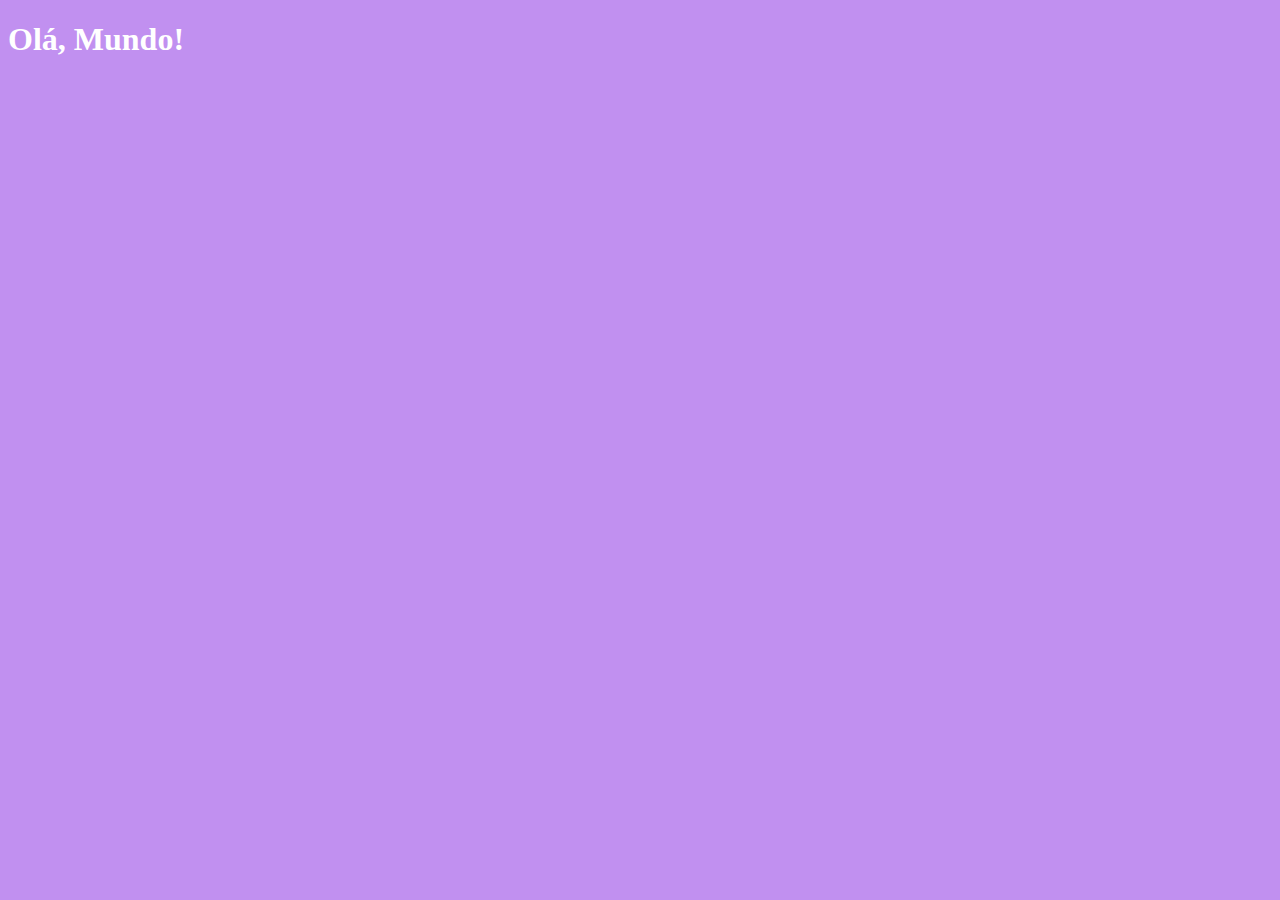
==== index.html @ 0e4ac5c3 "criando novo repositório" ====
<!DOCTYPE html>
<html lang="pt-br">
<head>
    <meta charset="UTF-8">
    <meta name="viewport" content="width=device-width, initial-scale=1.0">
    <title>Projeto Login</title>
    <link rel="stylesheet" href="estilos/style.css">
</head>
<body>
    <h1>Olá, Mundo!</h1>
</body>
</html>
---- estilos/style.css ----
@charset "UTF-8";

body {
    background-color: rgba(137, 43, 226, 0.521);
    color: white;
}
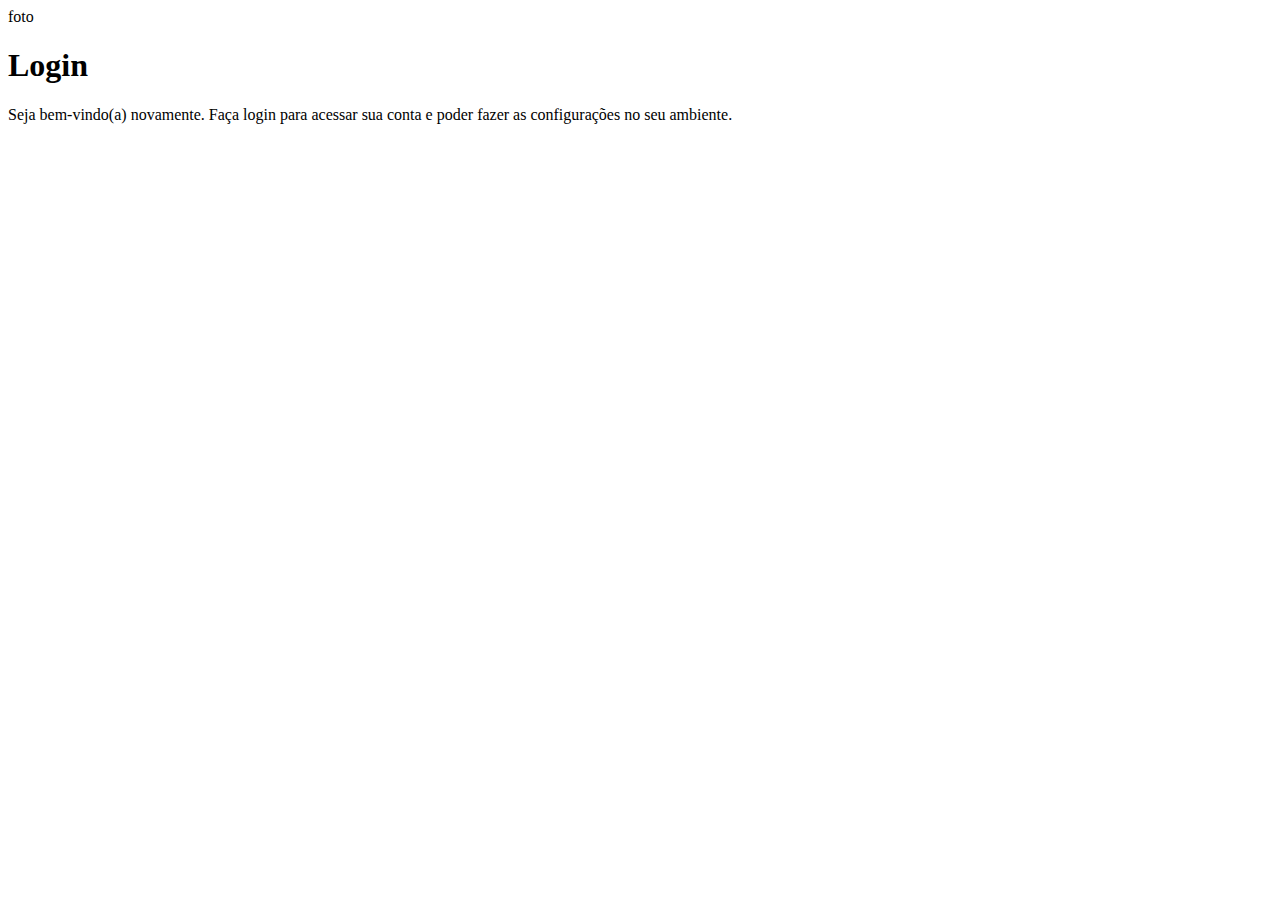
==== commit 387fb8ce: "estritira do projeto criada" ====
--- a/index.html
+++ b/index.html
@@ -7,6 +7,19 @@
     <link rel="stylesheet" href="estilos/style.css">
 </head>
 <body>
-    <h1>Olá, Mundo!</h1>
+    <main>
+        <section id="login">
+            <div id="iamgem">
+                foto
+            </div>
+            <div id="formulario">
+                <h1>Login</h1>
+                <p>Seja bem-vindo(a) novamente. Faça login para acessar sua conta e poder fazer as configurações no seu ambiente.</p>
+                <form action="login.php" method="post">
+                    
+                </form>
+            </div>
+        </section>
+    </main>
 </body>
 </html>--- a/estilos/style.css
+++ b/estilos/style.css
@@ -1,6 +1,9 @@
 @charset "UTF-8";
 
-body {
-    background-color: rgba(137, 43, 226, 0.521);
-    color: white;
-}
+/* 
+    Paleta de cores 
+    Verde: #49a09d
+    Lilás: #5f2c82
+*/
+
+
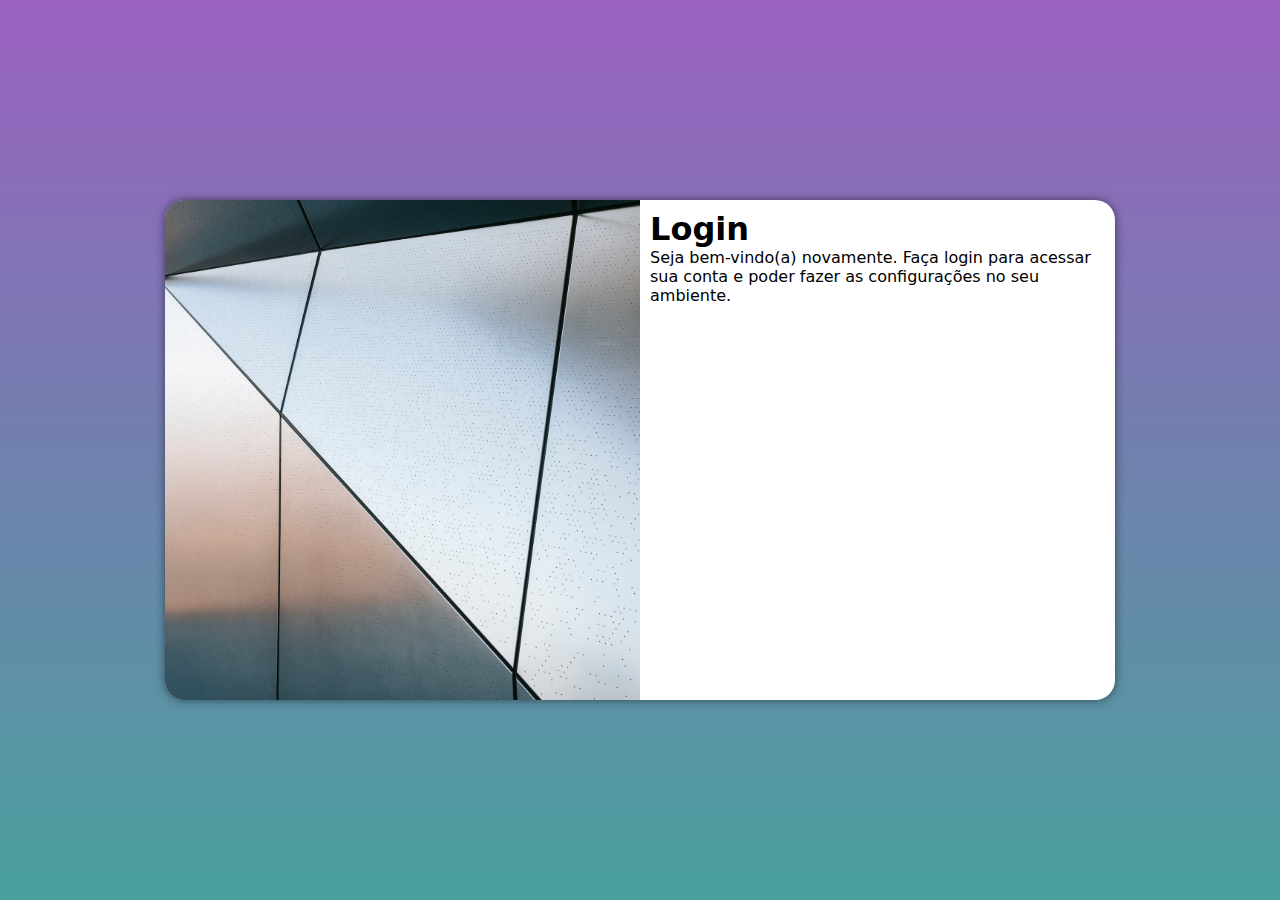
==== commit be2fd5f2: "media query para outras telas" ====
--- a/index.html
+++ b/index.html
@@ -5,18 +5,19 @@
     <meta name="viewport" content="width=device-width, initial-scale=1.0">
     <title>Projeto Login</title>
     <link rel="stylesheet" href="estilos/style.css">
+    <link rel="stylesheet" href="estilos/media-query.css">
 </head>
 <body>
     <main>
         <section id="login">
-            <div id="iamgem">
-                foto
+            <div id="imagem">
+                <!-- Aqui vai a imagem no CSS -->
             </div>
             <div id="formulario">
                 <h1>Login</h1>
                 <p>Seja bem-vindo(a) novamente. Faça login para acessar sua conta e poder fazer as configurações no seu ambiente.</p>
                 <form action="login.php" method="post">
-                    
+
                 </form>
             </div>
         </section>
--- a/estilos/style.css
+++ b/estilos/style.css
@@ -3,7 +3,56 @@
 /* 
     Paleta de cores 
     Verde: #49a09d
-    Lilás: #5f2c82
+    Lilás: #9a61c0
 */
 
+* {
+    font-family: system-ui, -apple-system, BlinkMacSystemFont, 'Segoe UI', Roboto, Oxygen, Ubuntu, Cantarell, 'Open Sans', 'Helvetica Neue', sans-serif;
+    padding: 0px;
+    margin: 0px;
+    box-sizing: border-box;
+}
 
+body, html {
+    background-color: #9a61c0;
+    height: 100vh;
+    width: 100vw;
+}
+
+main {
+    position: relative;
+    height: 100vh;
+    width: 100vw;
+}
+
+section#login {
+    position: absolute;
+    top: 50%;
+    left: 50%;
+    transform: translate(-50%, -50%);
+    overflow: hidden;
+
+    background-color: white;
+    width: 250px;
+    height: 500px;
+    border-radius: 20px;
+    box-shadow: 0px 0px 10px rgba(0, 0, 0, 0.521);
+
+    transition: width 0.3s, height 0.3s;
+    transition-timing-function: ease;
+}
+
+section#login > div#imagem {
+    display: block;
+    background: #9a61c0 url(../imagens/metal.jpg);
+    background-size: cover;
+    background-position: right bottom;
+    height: 200px;
+}
+
+section#login > div#formulario {
+    display: block;
+    padding: 10px;
+
+}
+
--- a/estilos/media-query.css
+++ b/estilos/media-query.css
@@ -0,0 +1,51 @@
+@charset "UTF-8";
+
+/* Typical Device Breakpoints 
+------------------------------
+Pequenas telas: até 600px
+Celular: de 600px até 768px
+Tablet: de 768px até 992px
+Desktop: de 992px até 1200px
+Grandes tleas: acima de 1200px
+*/
+
+@media screen and (min-width: 768px) and (max-width: 992px) {
+    body{
+        background-image: linear-gradient(to top, #49a09d, #9a61c0);
+    }
+    section#login {
+        width: 80vw;
+    }
+
+
+section#login > div#imagem {
+    float: left;
+    width: 30%;
+    height: 100%;
+    }
+
+section#login > div#formulario {
+    float: right;
+    width: 70%;
+    }
+}
+
+@media screen and (min-width: 992px) {
+    body{
+        background-image: linear-gradient(to top, #49a09d, #9a61c0);
+    }
+    section#login {
+        width: 950px;
+    }
+
+    section#login > div#imagem {
+        float: left;
+        width: 50%;
+        height: 100%;
+    }
+
+    section#login > div#formulario {
+        float: right;
+        width: 50%;
+    }
+}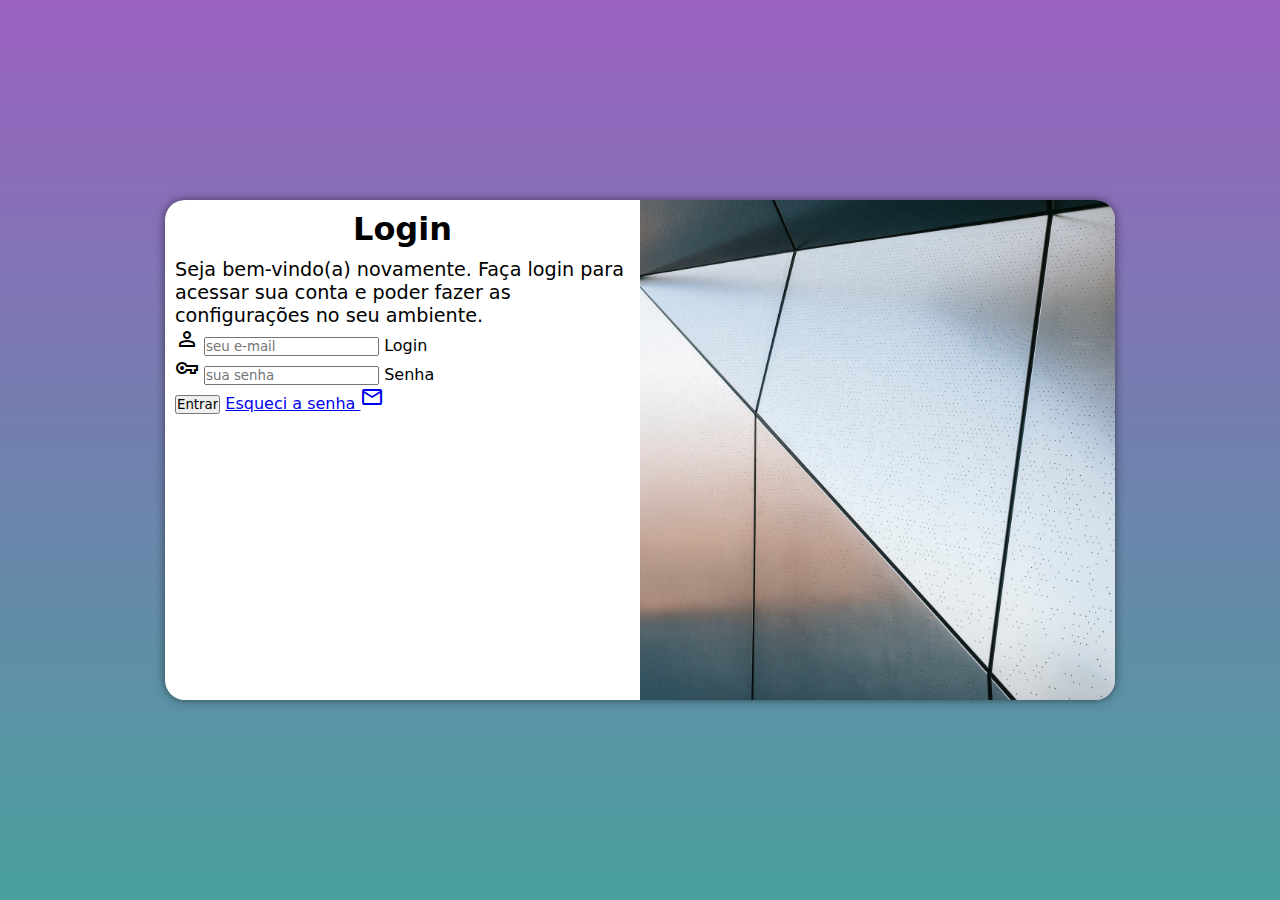
==== commit 94a423af: "adicionei o formulário" ====
--- a/index.html
+++ b/index.html
@@ -4,6 +4,7 @@
     <meta charset="UTF-8">
     <meta name="viewport" content="width=device-width, initial-scale=1.0">
     <title>Projeto Login</title>
+    <link href="https://fonts.googleapis.com/css2?family=Material+Symbols+Outlined" rel="stylesheet" />
     <link rel="stylesheet" href="estilos/style.css">
     <link rel="stylesheet" href="estilos/media-query.css">
 </head>
@@ -16,8 +17,21 @@
             <div id="formulario">
                 <h1>Login</h1>
                 <p>Seja bem-vindo(a) novamente. Faça login para acessar sua conta e poder fazer as configurações no seu ambiente.</p>
-                <form action="login.php" method="post">
-
+                <form action="login.php" method="post" autocomplete="on">
+                    <div class="campo">
+                        <span class="material-symbols-outlined">person</span>
+                        <input type="email" name="login" id="ilogin" placeholder="seu e-mail" autocomplete="email" required maxlength="30">
+                        <label for="ilogin">Login</label>
+                    </div>
+                    <div class="campo">
+                        <span class="material-symbols-outlined">vpn_key</span>
+                        <input type="password" name="senha" id="isenha" placeholder="sua senha" autocomplete="current-password" required minlength="8" maxlength="20">
+                        <label for="isenha">Senha</label>
+                    </div>
+                    <input type="submit" value="Entrar">
+                    <a href="esqueci.html">
+                        Esqueci a senha <span class="material-symbols-outlined">mail</span>
+                    </a>
                 </form>
             </div>
         </section>
--- a/estilos/style.css
+++ b/estilos/style.css
@@ -53,6 +53,14 @@
 section#login > div#formulario {
     display: block;
     padding: 10px;
-
 }
 
+div#formulario > h1 {
+    text-align: center;
+    margin-bottom: 10px;
+}
+
+div#formulario > p {
+    font-size: 0.8em;
+}
+
--- a/estilos/media-query.css
+++ b/estilos/media-query.css
@@ -39,13 +39,24 @@
     }
 
     section#login > div#imagem {
-        float: left;
+        float: right;
         width: 50%;
         height: 100%;
     }
 
     section#login > div#formulario {
-        float: right;
+        float: left;
         width: 50%;
     }
-}+    
+    div#formulario > h1 {
+        font-size: 2em;
+    }
+    
+    div#formulario > p {
+        font-size: 1.2em;
+    }
+
+
+
+}
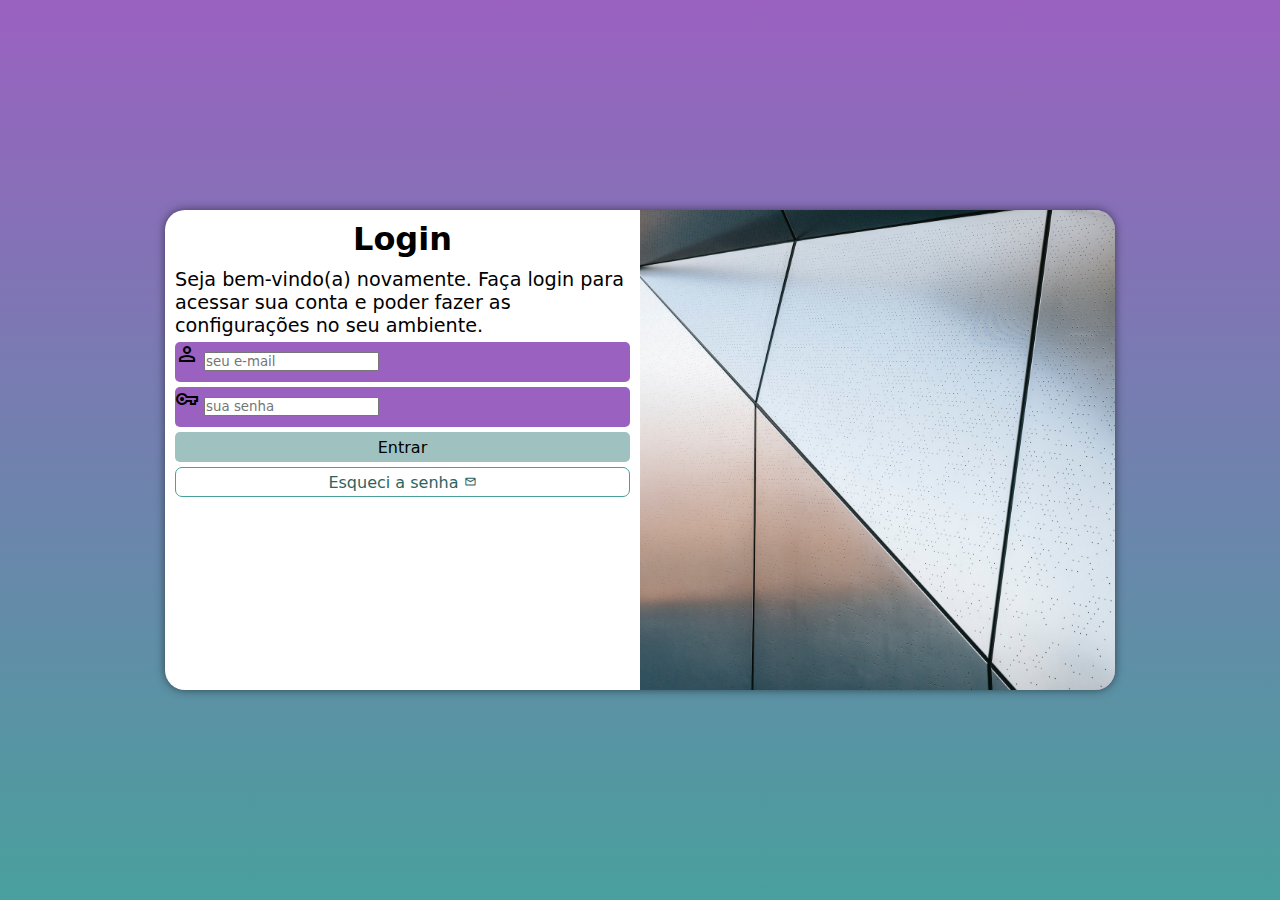
==== commit 54884d06: "formatação do formulário" ====
--- a/index.html
+++ b/index.html
@@ -25,12 +25,11 @@
                     </div>
                     <div class="campo">
                         <span class="material-symbols-outlined">vpn_key</span>
-                        <input type="password" name="senha" id="isenha" placeholder="sua senha" autocomplete="current-password" required minlength="8" maxlength="20">
+                        <input type="password" name="senha" id="isenha" placeholder="sua senha" autocomplete="current-password" required minlength="8" maxlength="30">
                         <label for="isenha">Senha</label>
                     </div>
                     <input type="submit" value="Entrar">
-                    <a href="esqueci.html">
-                        Esqueci a senha <span class="material-symbols-outlined">mail</span>
+                    <a href="esqueci.html" class="botao">Esqueci a senha  <span class="material-symbols-outlined">mail</span>
                     </a>
                 </form>
             </div>
--- a/estilos/style.css
+++ b/estilos/style.css
@@ -2,7 +2,7 @@
 
 /* 
     Paleta de cores 
-    Verde: #49a09d
+    Verde: #9fc2c1
     Lilás: #9a61c0
 */
 
@@ -34,7 +34,7 @@
 
     background-color: white;
     width: 250px;
-    height: 500px;
+    height: 480px;
     border-radius: 20px;
     box-shadow: 0px 0px 10px rgba(0, 0, 0, 0.521);
 
@@ -64,3 +64,54 @@
     font-size: 0.8em;
 }
 
+form > div.campo {
+    background-color: #9a61c0;
+    width: 100%;
+    display: block;
+    height: 40px;
+    border-radius: 5px;
+    margin: 5px 0px;
+}
+
+div.campo > label {
+    display: none;
+     
+}
+
+form > input[type=submit] {
+    display: block;
+    font-size: 1em;
+    width: 100%;
+    height: 30px;
+    background-color: #9fc2c1;
+    border: none;
+    border-radius: 5px;
+    cursor: pointer;
+}
+
+form > input[type=submit]:hover {
+    background-color: #49a09d;
+}
+
+form > a.botao {
+    display: block;
+    text-align: center;
+    font-size: 1em;
+    width: 100%;
+    height: 30px;
+    padding-top: 5px;
+    margin-top: 5px;
+    background-color: white;
+    color: #2d6462;
+    border: 1px solid #49a09d;
+    border-radius: 7px;
+    text-decoration: none;
+}
+
+form > a.botao:hover {
+    background-color: #6cd3cf;
+}
+
+form > a.botao > span {
+    font-size: .8em;
+}
